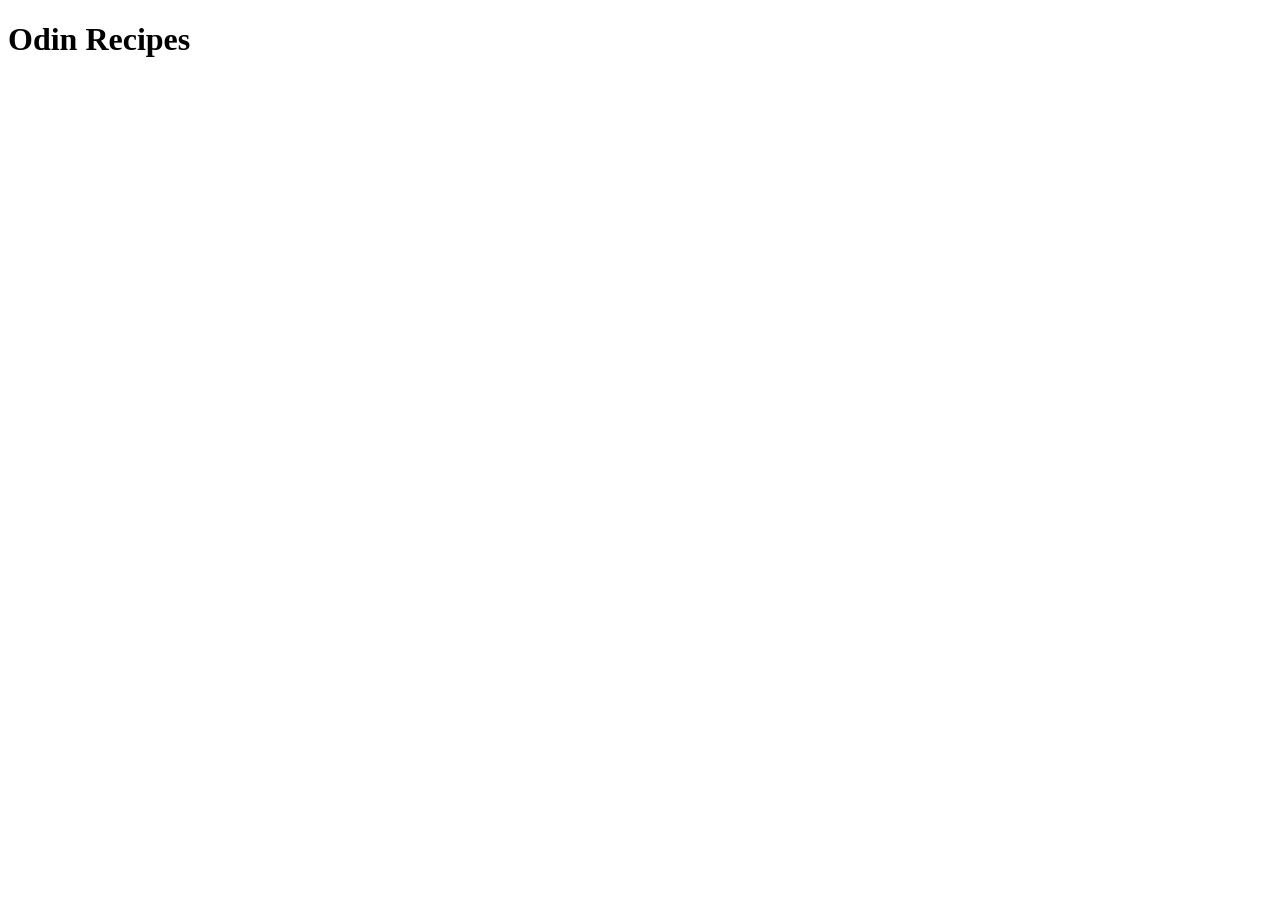
==== index.html @ 871167a2 "Create initial homepage Add the main index.html file with the standard HTML boilerplate and the init" ====
<!DOCTYPE html>
<html lang="en">
<head>
    <meta charset="UTF-8">
    <meta name="viewport" content="width=device-width, initial-scale=1.0">
    <title>Document</title>
</head>
<body>

    <h1>Odin Recipes</h1>
    
</body>
</html>
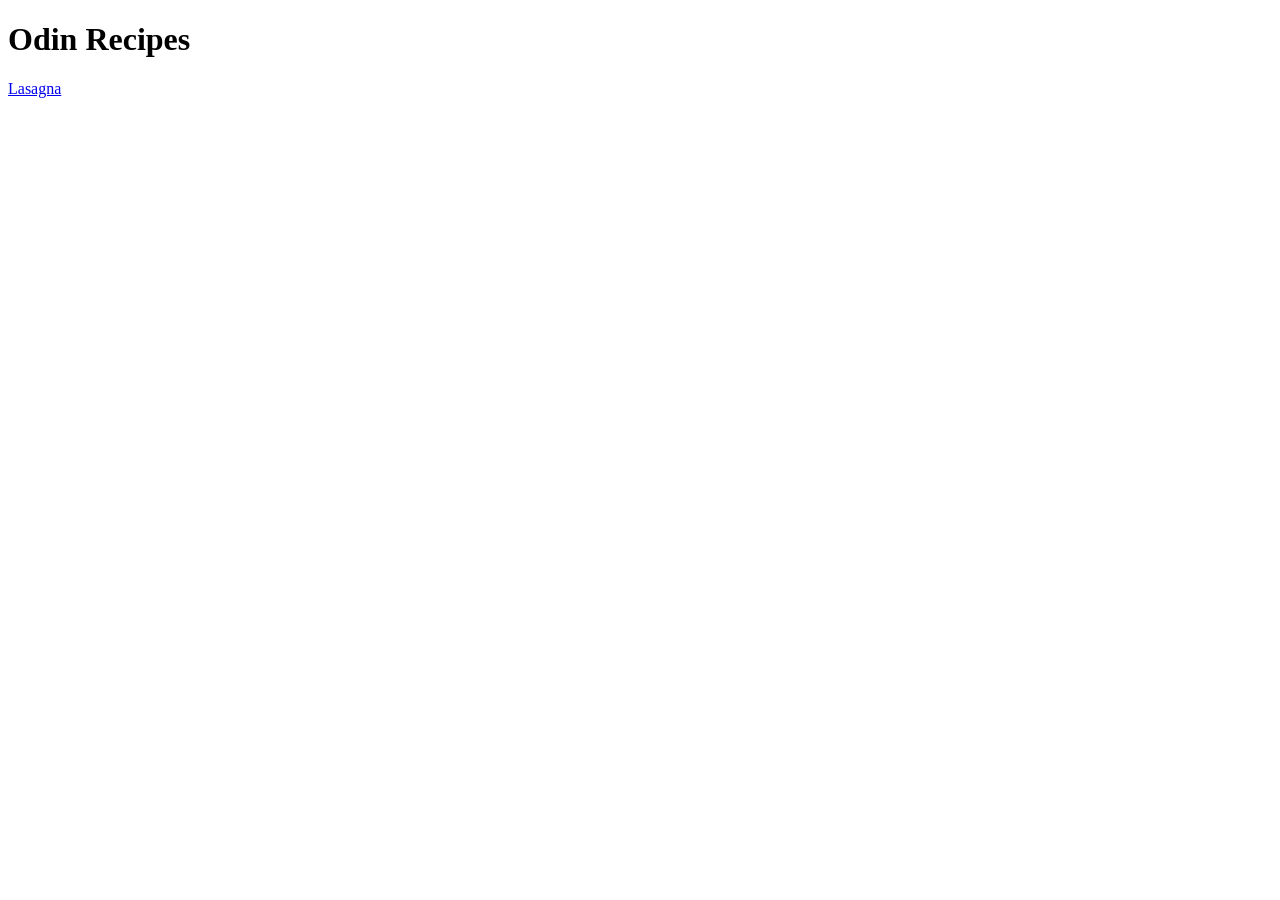
==== commit 285b8f76: "Complete first recipe page Add the recipe image, description, ingredients list, and step-by-step ins" ====
--- a/index.html
+++ b/index.html
@@ -3,11 +3,13 @@
 <head>
     <meta charset="UTF-8">
     <meta name="viewport" content="width=device-width, initial-scale=1.0">
-    <title>Document</title>
+    <title>Home &verbar; Odin Recipes</title>
 </head>
 <body>
 
     <h1>Odin Recipes</h1>
+
+    <a href="./recipes/lasagna.html">Lasagna</a>
     
 </body>
 </html>
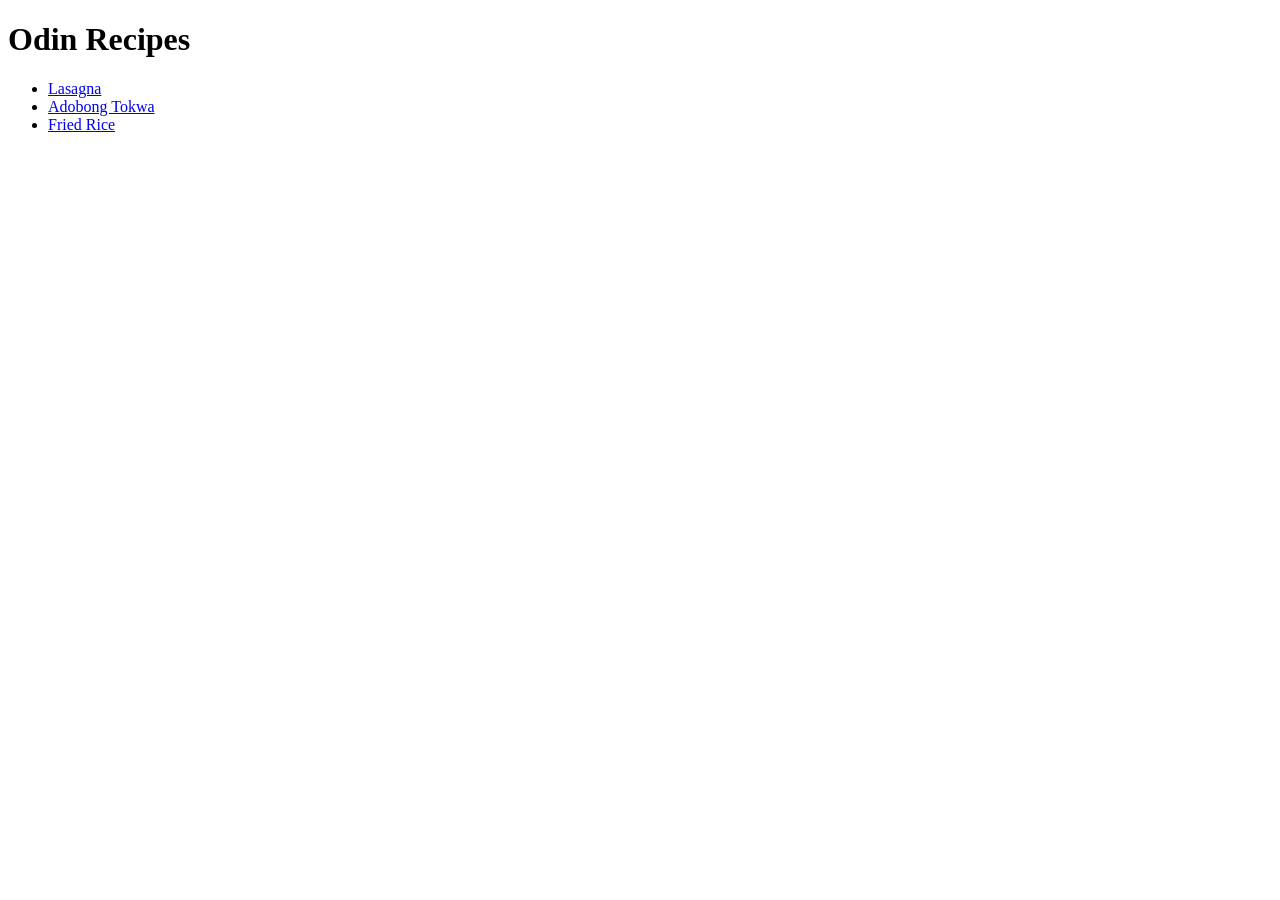
==== commit 6053b0b2: "Finish recipe collection Add two additional recipe pages, update the homepage to link to all recipes" ====
--- a/index.html
+++ b/index.html
@@ -8,8 +8,11 @@
 <body>
 
     <h1>Odin Recipes</h1>
-
-    <a href="./recipes/lasagna.html">Lasagna</a>
+    <ul>
+        <li><a href="./recipes/lasagna.html">Lasagna</a></li>
+        <li><a href="./recipes/adobong-tokwa.html">Adobong Tokwa</a></li>
+        <li><a href="./recipes/fried-rice.html">Fried Rice</a></li>
+    </ul>
     
 </body>
 </html>
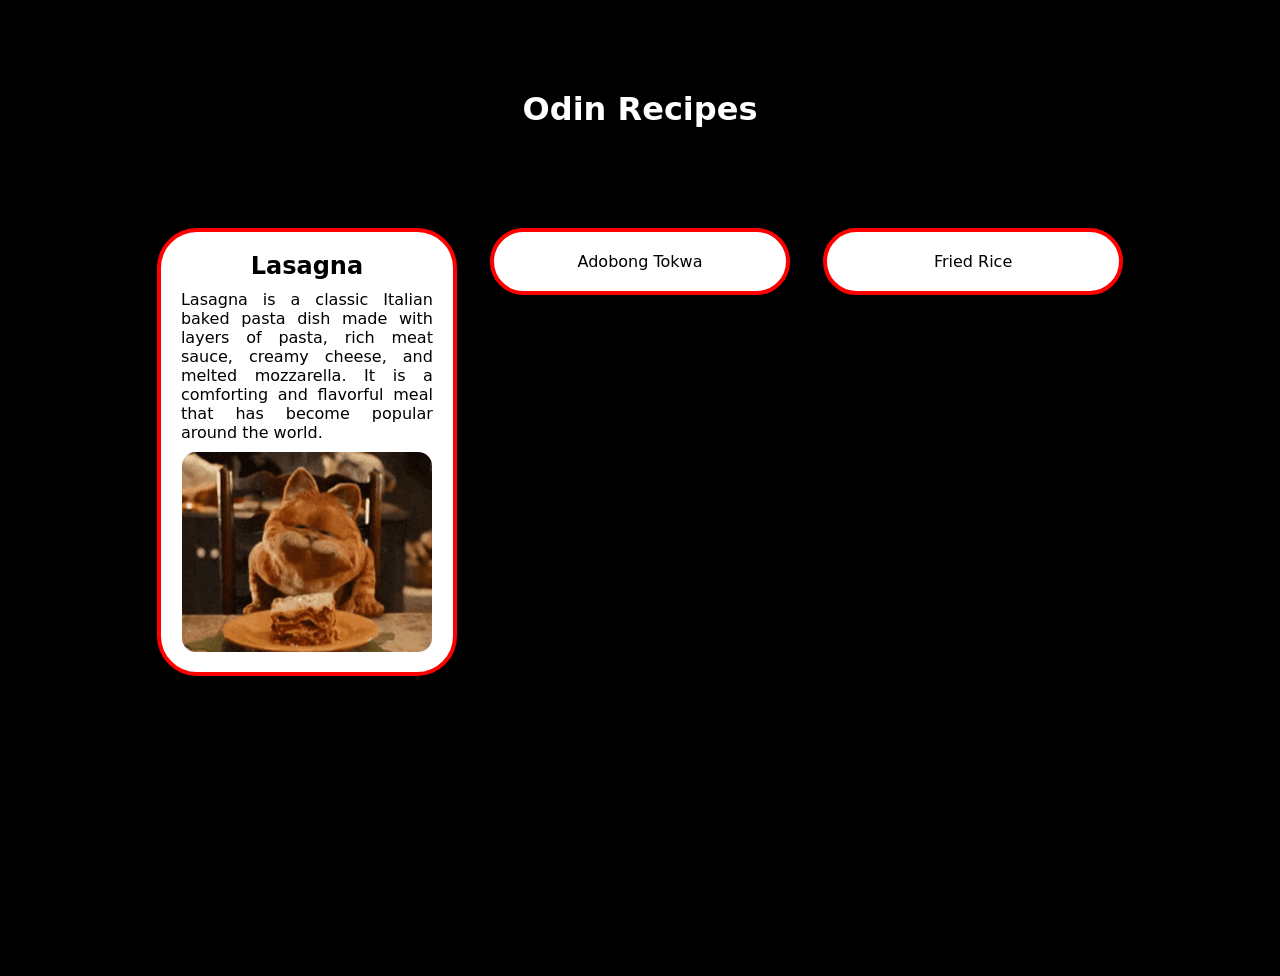
==== commit 6b6f9645: "Style homepage and update project documentation Create a styled homepage with clickable recipe cards" ====
--- a/index.html
+++ b/index.html
@@ -3,16 +3,37 @@
 <head>
     <meta charset="UTF-8">
     <meta name="viewport" content="width=device-width, initial-scale=1.0">
+    <link rel="stylesheet" href="./style.css">
     <title>Home &verbar; Odin Recipes</title>
 </head>
 <body>
+    
+    <main>
+    
+        <h1>Odin Recipes</h1>
+        
+        <nav class="recipe-links">
+            <ul>
+                <li>
+                    <a href="./recipes/lasagna.html">
 
-    <h1>Odin Recipes</h1>
-    <ul>
-        <li><a href="./recipes/lasagna.html">Lasagna</a></li>
-        <li><a href="./recipes/adobong-tokwa.html">Adobong Tokwa</a></li>
-        <li><a href="./recipes/fried-rice.html">Fried Rice</a></li>
-    </ul>
+                        <h2>Lasagna</h2>
+
+                        <p>
+                            Lasagna is a classic Italian baked pasta dish made with layers of pasta, rich meat sauce, creamy cheese, and melted mozzarella. It is a comforting and flavorful meal that has become popular around the world.
+                        </p>
+
+                        <img class="recipe-gif" src="./gifs/lasagna.gif" alt="Garfield smelling a piece of lasagna on a table"
+                             width="200"
+                             height="150">
+                    </a>
+                </li>
+                <li><a href="./recipes/adobong-tokwa.html">Adobong Tokwa</a></li>
+                <li><a href="./recipes/fried-rice.html">Fried Rice</a></li>
+            </ul>
+        </nav>
     
+    </main>
+
 </body>
 </html>
--- a/style.css
+++ b/style.css
@@ -0,0 +1,54 @@
+* {
+    font-family: system-ui, -apple-system, BlinkMacSystemFont, "Segoe UI", Roboto, Helvetica, Arial, sans-serif;
+    margin: 0;
+    padding: 0;
+    box-sizing: border-box;
+}
+
+main {
+    background-color: black;
+    padding-bottom: 300px;
+}
+
+h1 {
+    text-align: center;
+    padding-block: 90px 100px;
+    color: #ffffff;
+
+}
+
+.recipe-links ul {
+    list-style: none;
+    text-align: center;
+}
+
+.recipe-links li {
+    display: inline-block;
+    margin-inline: 14px;
+    background-color: #ffffff;
+    border: 4px solid #ff0000;
+    border-radius: 40px;
+    vertical-align: top;
+    width: 300px;
+    text-align: center;
+}
+
+.recipe-links a {
+    display: block;
+    padding: 20px;
+    text-decoration: none;
+    color: #000000;
+}
+
+.recipe-links p {
+    text-align: justify;
+    margin-block: 10px;
+}
+
+.recipe-gif {
+    display: block;
+    margin: 10px auto 0px;
+    width: 250px;
+    height: 200px;
+    border-radius: 14px;
+}
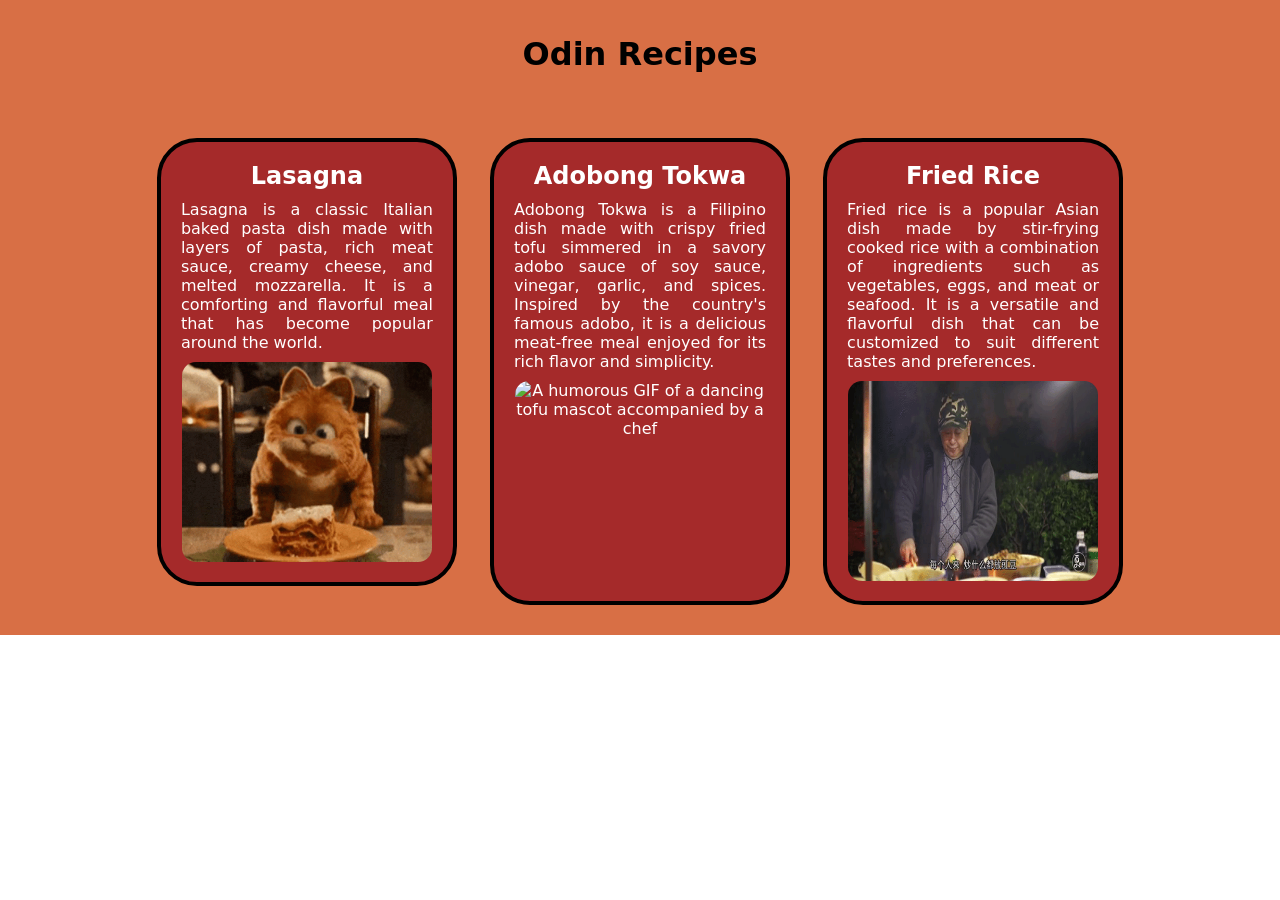
==== commit 71e4292c: "Add remaining recipe cards to homepage Complete the homepage by adding recipe cards for Adobong Tokw" ====
--- a/index.html
+++ b/index.html
@@ -28,8 +28,34 @@
                              height="150">
                     </a>
                 </li>
-                <li><a href="./recipes/adobong-tokwa.html">Adobong Tokwa</a></li>
-                <li><a href="./recipes/fried-rice.html">Fried Rice</a></li>
+                <li>
+                    <a href="./recipes/adobong-tokwa.html">
+
+                        <h2>Adobong Tokwa</h2>
+
+                        <p>
+                             Adobong Tokwa is a Filipino dish made with crispy fried tofu simmered in a savory adobo sauce of soy sauce, vinegar, garlic, and spices. Inspired by the country's famous adobo, it is a delicious meat-free meal enjoyed for its rich flavor and simplicity.
+                        </p>
+
+                        <img class="recipe-gif" src="./gifs/adobong-tokwa.gif" alt="A humorous GIF of a dancing tofu mascot accompanied by a chef"
+                             width="200"
+                             height="150">
+
+                    </a>
+                
+                </li>
+                <li><a href="./recipes/fried-rice.html">
+                    
+                        <h2>Fried Rice</h2>
+
+                        <p>
+                            Fried rice is a popular Asian dish made by stir-frying cooked rice with a combination of ingredients such as vegetables, eggs, and meat or seafood. It is a versatile and flavorful dish that can be customized to suit different tastes and preferences.
+                        </p>
+
+                        <img class="recipe-gif" src="./gifs/fried-rice.gif" alt="A street food vendor stir-frying fried rice in a large wok over an open flame"
+                             width="200"
+                             height="150">
+                </a></li>
             </ul>
         </nav>
     
--- a/style.css
+++ b/style.css
@@ -6,15 +6,14 @@
 }
 
 main {
-    background-color: black;
-    padding-bottom: 300px;
+    background-color: rgb(216, 111, 69);
+    padding-block: 0px 30px;
 }
 
 h1 {
     text-align: center;
-    padding-block: 90px 100px;
-    color: #ffffff;
-
+    padding-block: 35px 65px;
+    color: black
 }
 
 .recipe-links ul {
@@ -25,8 +24,8 @@
 .recipe-links li {
     display: inline-block;
     margin-inline: 14px;
-    background-color: #ffffff;
-    border: 4px solid #ff0000;
+    background-color: brown;
+    border: 4px solid black;
     border-radius: 40px;
     vertical-align: top;
     width: 300px;
@@ -37,7 +36,7 @@
     display: block;
     padding: 20px;
     text-decoration: none;
-    color: #000000;
+    color: white;
 }
 
 .recipe-links p {
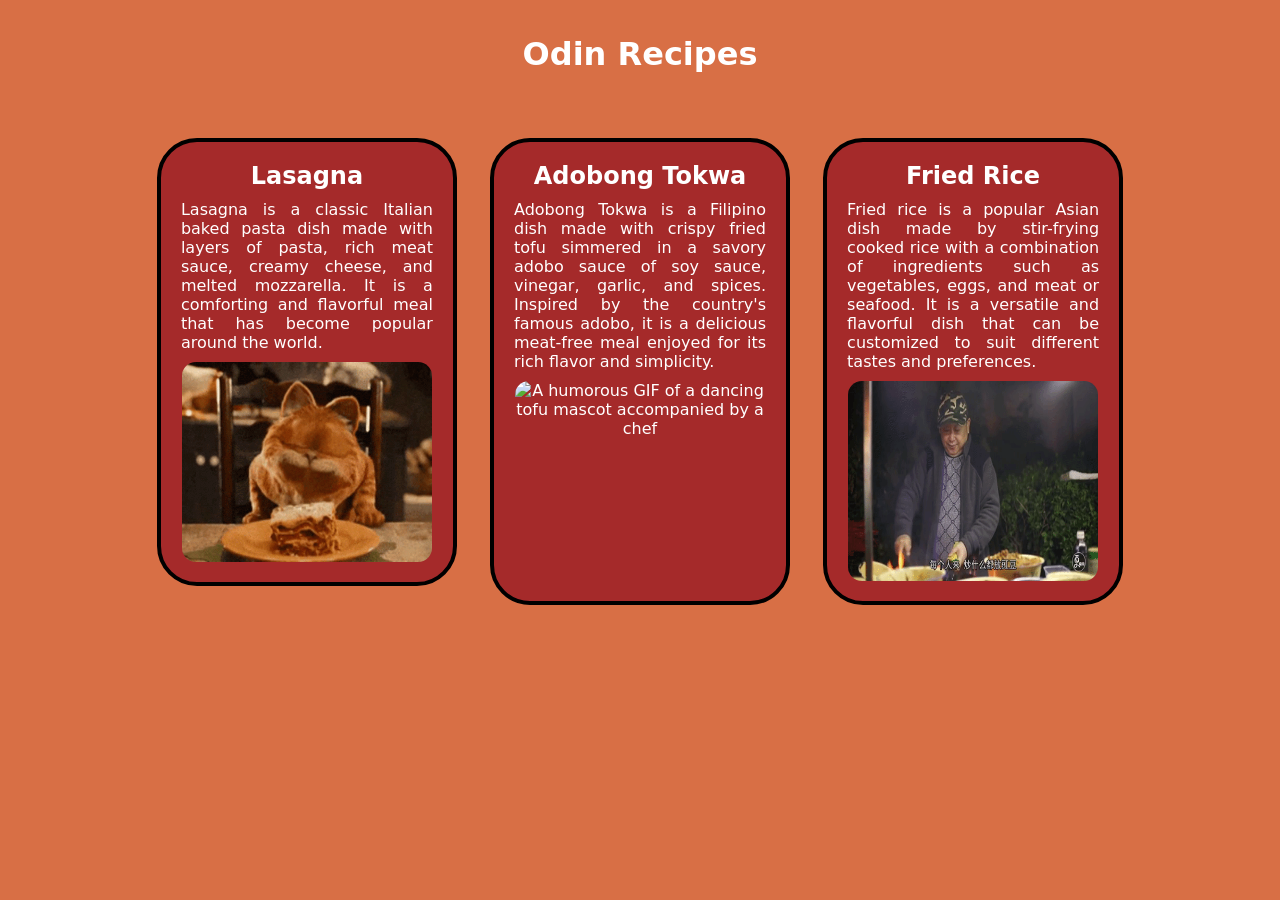
==== commit b19cb900: "Add recipe cards and style Lasagna recipe page Complete the homepage by adding recipe cards for Adob" ====
--- a/index.html
+++ b/index.html
@@ -1,65 +1,73 @@
 <!DOCTYPE html>
 <html lang="en">
+
 <head>
     <meta charset="UTF-8">
     <meta name="viewport" content="width=device-width, initial-scale=1.0">
     <link rel="stylesheet" href="./style.css">
     <title>Home &verbar; Odin Recipes</title>
 </head>
+
 <body>
-    
+
     <main>
-    
+
         <h1>Odin Recipes</h1>
-        
+
         <nav class="recipe-links">
             <ul>
                 <li>
-                    <a href="./recipes/lasagna.html">
-
+                    <a class="card" href="./recipes/lasagna.html">
                         <h2>Lasagna</h2>
 
                         <p>
                             Lasagna is a classic Italian baked pasta dish made with layers of pasta, rich meat sauce, creamy cheese, and melted mozzarella. It is a comforting and flavorful meal that has become popular around the world.
                         </p>
 
-                        <img class="recipe-gif" src="./gifs/lasagna.gif" alt="Garfield smelling a piece of lasagna on a table"
+                        <img class="recipe-gif"
+                             src="./gifs/lasagna.gif"
+                             alt="Garfield smelling a piece of lasagna on a table"
                              width="200"
                              height="150">
                     </a>
                 </li>
+
                 <li>
-                    <a href="./recipes/adobong-tokwa.html">
-
+                    <a class="card" href="./recipes/adobong-tokwa.html">
                         <h2>Adobong Tokwa</h2>
 
                         <p>
-                             Adobong Tokwa is a Filipino dish made with crispy fried tofu simmered in a savory adobo sauce of soy sauce, vinegar, garlic, and spices. Inspired by the country's famous adobo, it is a delicious meat-free meal enjoyed for its rich flavor and simplicity.
+                            Adobong Tokwa is a Filipino dish made with crispy fried tofu simmered in a savory adobo sauce of soy sauce, vinegar, garlic, and spices. Inspired by the country's famous adobo, it is a delicious meat-free meal enjoyed for its rich flavor and simplicity.
                         </p>
 
-                        <img class="recipe-gif" src="./gifs/adobong-tokwa.gif" alt="A humorous GIF of a dancing tofu mascot accompanied by a chef"
+                        <img class="recipe-gif"
+                             src="./gifs/adobong-tokwa.gif"
+                             alt="A humorous GIF of a dancing tofu mascot accompanied by a chef"
                              width="200"
                              height="150">
+                    </a>
+                </li>
 
-                    </a>
-                
-                </li>
-                <li><a href="./recipes/fried-rice.html">
-                    
+                <li>
+                    <a class="card" href="./recipes/fried-rice.html">
                         <h2>Fried Rice</h2>
 
                         <p>
                             Fried rice is a popular Asian dish made by stir-frying cooked rice with a combination of ingredients such as vegetables, eggs, and meat or seafood. It is a versatile and flavorful dish that can be customized to suit different tastes and preferences.
                         </p>
 
-                        <img class="recipe-gif" src="./gifs/fried-rice.gif" alt="A street food vendor stir-frying fried rice in a large wok over an open flame"
+                        <img class="recipe-gif"
+                             src="./gifs/fried-rice.gif"
+                             alt="A street food vendor stir-frying fried rice in a large wok over an open flame"
                              width="200"
                              height="150">
-                </a></li>
+                    </a>
+                </li>
             </ul>
         </nav>
-    
+
     </main>
 
 </body>
+
 </html>
--- a/style.css
+++ b/style.css
@@ -5,15 +5,14 @@
     box-sizing: border-box;
 }
 
-main {
+body {
     background-color: rgb(216, 111, 69);
-    padding-block: 0px 30px;
 }
 
 h1 {
     text-align: center;
     padding-block: 35px 65px;
-    color: black
+    color: white;
 }
 
 .recipe-links ul {
@@ -50,4 +49,97 @@
     width: 250px;
     height: 200px;
     border-radius: 14px;
+}
+
+/* Lasagna Page */
+
+.home-link {
+    display: block;
+    text-decoration: none;
+    color: white;
+    background-color: brown;
+    width: 100px;
+    padding: 10px;
+    text-align: center;
+    border-radius: 30px;
+    margin: 50px auto 0px;
+    font-size: 20px;
+}
+
+.title.recipe {
+    margin-block: 30px;
+    text-align: center;
+    padding-block-end: 24px;
+    color: white;
+    font-size: 50px;
+}
+
+.lasagna-img {
+    display: block;
+    margin: 10px auto;
+    width: 800px;
+    height: 650px;
+    border-radius: 100px 18px;
+    margin-block-end: 80px;
+}
+
+.title {
+    text-align: center;
+    color: white;
+    font-size: 50px;
+    margin-block: 30px 50px;
+}
+
+.section-description {
+    margin: 50px auto 30px;
+    width: 1100px;
+    background-color: brown;
+    border: 8px solid white;
+    border-radius: 50px;
+    color: white;
+    padding: 10px;
+}
+
+.text {
+    margin: 10px 30px 10px;
+    text-align: justify;
+    font-size: 20px;
+    padding-block-end: 30px;
+}
+
+.section-ingredients {
+    margin: 30px 50px 50px 100px;
+    display: inline-block;
+    width: 520px;
+    background-color: brown;
+    border: 4px solid white;
+    border-radius: 50px;
+    border-width: 8px;
+    color: white;
+    padding: 10px;
+    vertical-align: top;
+}
+
+.text.ingredients-lists {
+    padding-inline-start: 55px;
+}
+
+.section-steps {
+    vertical-align: top;
+    margin: 30px 50px 50px 30px;
+    display: inline-block;
+    width: 520px;
+    background-color: brown;
+    border: 4px solid white;
+    border-radius: 50px;
+    border-width: 8px;
+    color: white;
+    padding: 10px 50px;
+    margin-inline-start: auto;
+}
+
+.title.ingredients,
+.title.steps {
+    text-align: start;
+    margin-inline-start: 30px;
 }
